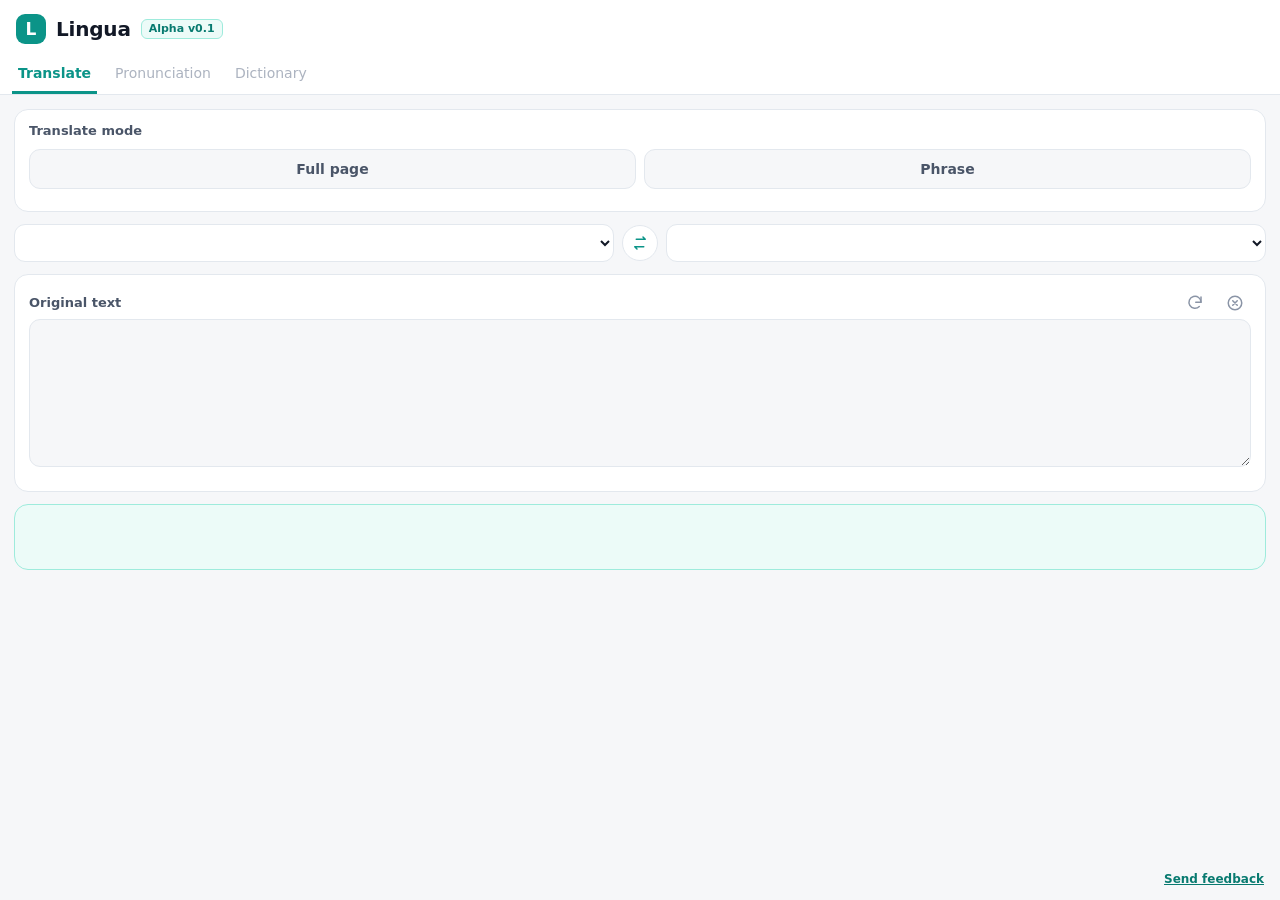
==== sidepanel/index.html @ ed69e319 "first commit" ====
<!doctype html>
<html lang="en">
<head>
  <meta charset="utf-8" />
  <meta name="viewport" content="width=device-width, initial-scale=1" />
  <title>Lingua</title>
  <link rel="stylesheet" href="sidepanel.css" />
</head>
<body>
  <header class="app-header">
    <div class="brand">
      <span class="logo" aria-hidden="true">L</span>
      <h1>Lingua</h1>
      <span class="badge" id="version-badge"></span>
    </div>
  </header>

  <nav class="tabs" id="tabs" role="tablist" aria-label="Lingua tools"></nav>

  <main id="panels"></main>

  <footer class="app-footer">
    <a id="feedback-link" href="#" target="_blank" rel="noopener">Send feedback</a>
  </footer>

  <script type="module" src="sidepanel.js"></script>
</body>
</html>
---- sidepanel/sidepanel.css ----
:root {
  --bg: #f6f7f9;
  --surface: #ffffff;
  --border: #e3e8ee;
  --text: #121826;
  --text-2: #4a5568;
  --muted: #8a94a6;
  --teal: #0b9488;
  --teal-strong: #087a70;
  --teal-tint: #ecfbf8;
  --teal-line: #9eebdc;
  --danger: #b42318;
  --danger-tint: #fef3f2;
  --radius: 14px;
  color-scheme: light;
}

* { box-sizing: border-box; }
[hidden] { display: none !important; }

html, body { height: 100%; }
body {
  margin: 0;
  background: var(--bg);
  color: var(--text);
  font: 14px/1.45 system-ui, -apple-system, "Segoe UI", Roboto, sans-serif;
  display: flex;
  flex-direction: column;
}

button, select, textarea { font: inherit; color: inherit; }
button { cursor: pointer; }
:focus-visible { outline: 2px solid var(--teal); outline-offset: 2px; }

.app-header { background: var(--surface); padding: 14px 16px 10px; }
.brand { display: flex; align-items: center; gap: 10px; }
.brand h1 { margin: 0; font-size: 20px; font-weight: 700; letter-spacing: -0.01em; }
.logo {
  width: 30px; height: 30px; border-radius: 9px; background: var(--teal); color: #fff;
  display: grid; place-items: center; font-weight: 700; font-size: 17px;
}
.badge {
  font-size: 11px; font-weight: 600; color: var(--teal-strong); background: var(--teal-tint);
  border: 1px solid var(--teal-line); border-radius: 6px; padding: 1px 7px;
}

.tabs {
  display: flex; gap: 4px; padding: 0 12px; background: var(--surface);
  border-bottom: 1px solid var(--border);
}
.tab {
  background: none; border: 0; border-bottom: 3px solid transparent; padding: 9px 6px 8px;
  font-weight: 600; color: var(--text-2); margin-right: 8px;
}
.tab[aria-selected="true"] { color: var(--teal); border-bottom-color: var(--teal); }
.tab:disabled { color: var(--muted); font-weight: 500; cursor: default; opacity: 0.7; }

#panels { flex: 1; overflow-y: auto; }
.panel { padding: 14px 14px 8px; display: flex; flex-direction: column; gap: 12px; }

.app-footer { padding: 8px 16px 12px; text-align: right; font-size: 12px; }
.app-footer a { color: var(--teal-strong); font-weight: 600; }

@media (prefers-reduced-motion: reduce) {
  * { transition: none !important; animation: none !important; }
}
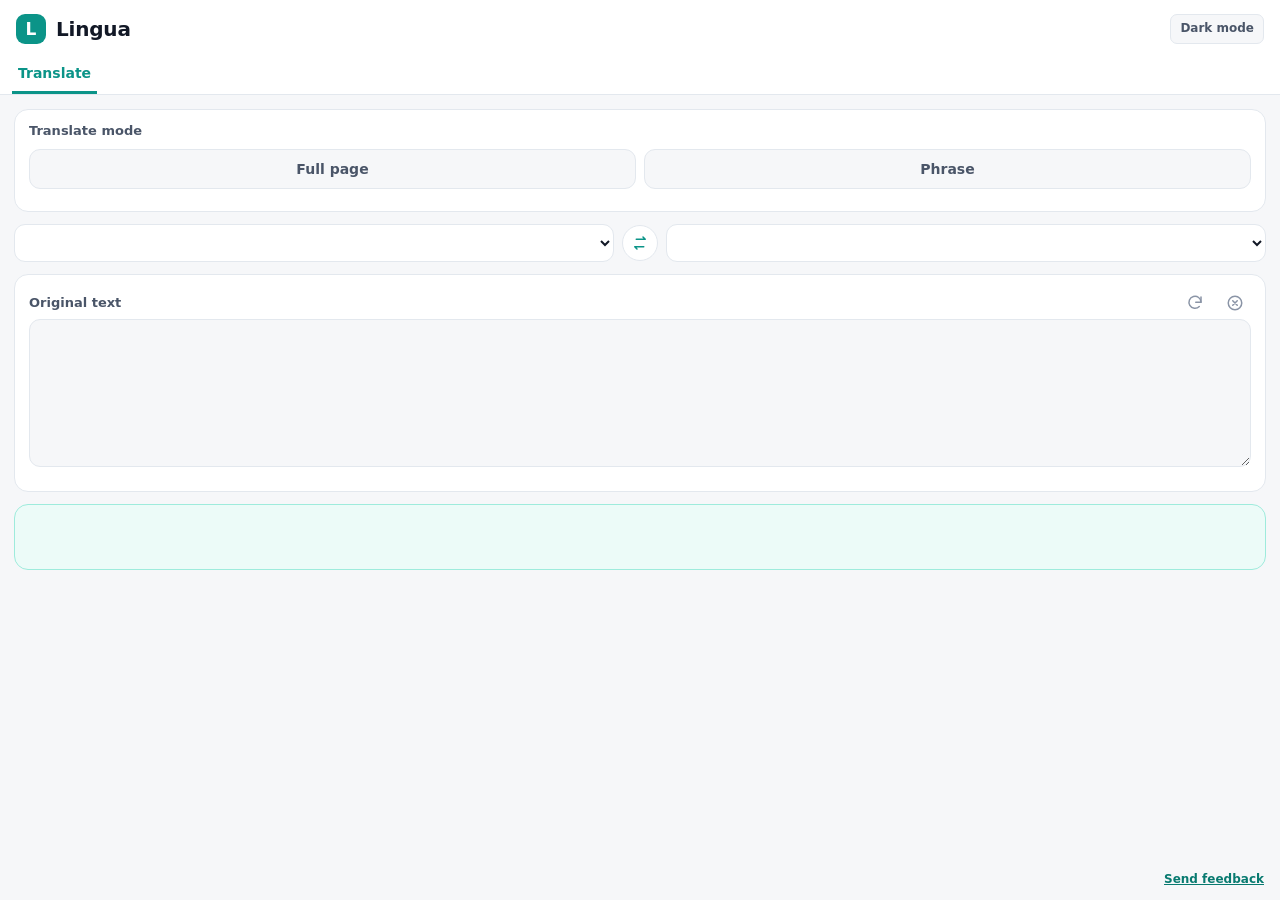
==== commit fd43b4aa: "Added dark mode, removed second label, removed bottom area for Full Page" ====
--- a/sidepanel/index.html
+++ b/sidepanel/index.html
@@ -11,7 +11,9 @@
     <div class="brand">
       <span class="logo" aria-hidden="true">L</span>
       <h1>Lingua</h1>
-      <span class="badge" id="version-badge"></span>
+      <button type="button" class="theme-toggle" id="theme-toggle" aria-pressed="false">
+        Dark mode
+      </button>
     </div>
   </header>
 
--- a/sidepanel/sidepanel.css
+++ b/sidepanel/sidepanel.css
@@ -13,6 +13,22 @@
   --danger-tint: #fef3f2;
   --radius: 14px;
   color-scheme: light;
+}
+
+:root[data-theme="dark"] {
+  --bg: #111827;
+  --surface: #1f2937;
+  --border: #374151;
+  --text: #f3f4f6;
+  --text-2: #d1d5db;
+  --muted: #9ca3af;
+  --teal: #2dd4bf;
+  --teal-strong: #5eead4;
+  --teal-tint: #123b3a;
+  --teal-line: #28756f;
+  --danger: #fca5a5;
+  --danger-tint: #4a1d22;
+  color-scheme: dark;
 }
 
 * { box-sizing: border-box; }
@@ -39,10 +55,12 @@
   width: 30px; height: 30px; border-radius: 9px; background: var(--teal); color: #fff;
   display: grid; place-items: center; font-weight: 700; font-size: 17px;
 }
-.badge {
-  font-size: 11px; font-weight: 600; color: var(--teal-strong); background: var(--teal-tint);
-  border: 1px solid var(--teal-line); border-radius: 6px; padding: 1px 7px;
+.theme-toggle {
+  margin-left: auto; padding: 5px 9px; border: 1px solid var(--border); border-radius: 7px;
+  background: var(--bg); color: var(--text-2); font-size: 12px; font-weight: 600;
 }
+.theme-toggle:hover { border-color: var(--teal); color: var(--teal-strong); }
+.theme-toggle[aria-pressed="true"] { background: var(--teal-tint); border-color: var(--teal-line); color: var(--teal-strong); }
 
 .tabs {
   display: flex; gap: 4px; padding: 0 12px; background: var(--surface);
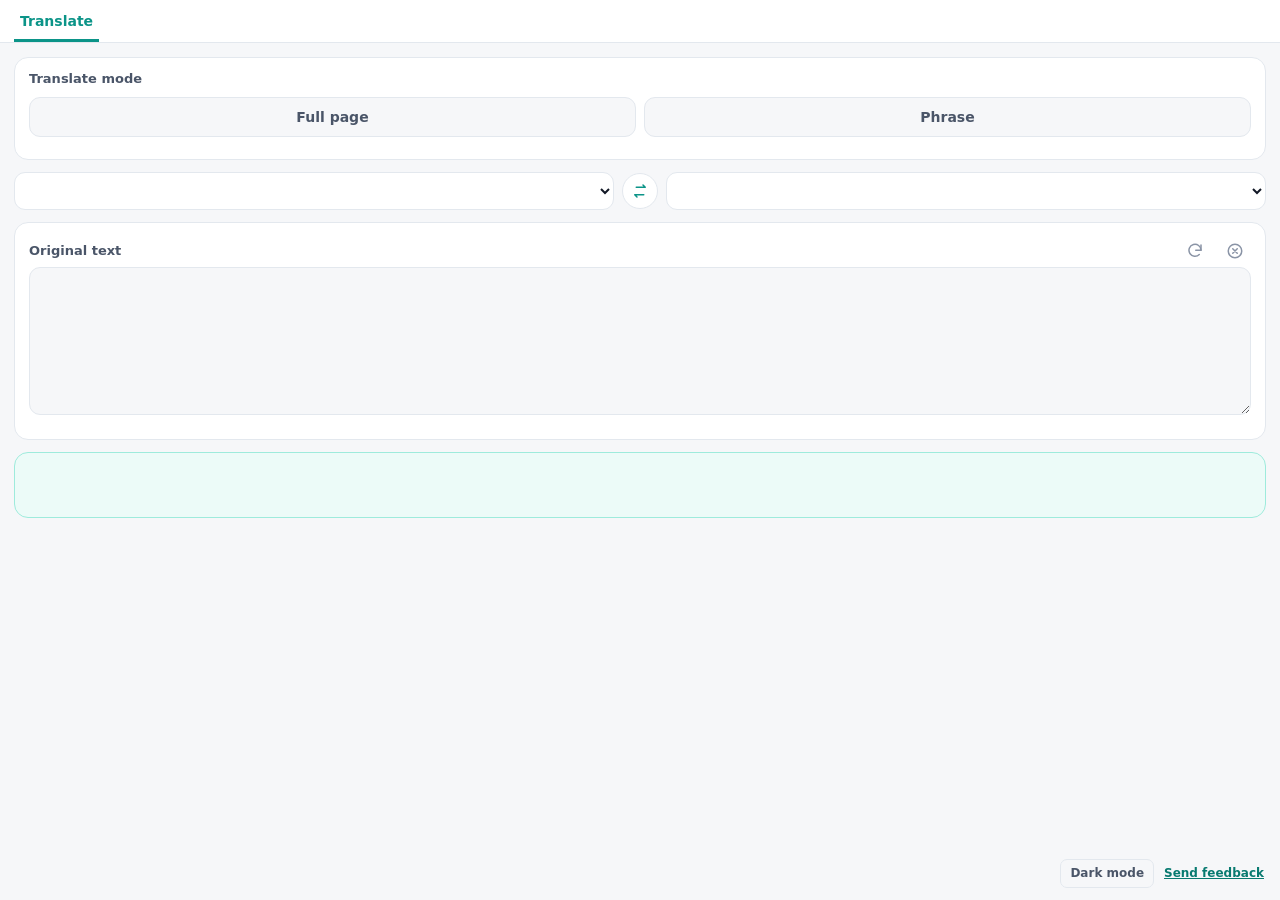
==== commit b354dbca: "Fixed double logo and updated release notes" ====
--- a/sidepanel/index.html
+++ b/sidepanel/index.html
@@ -7,21 +7,14 @@
   <link rel="stylesheet" href="sidepanel.css" />
 </head>
 <body>
-  <header class="app-header">
-    <div class="brand">
-      <span class="logo" aria-hidden="true">L</span>
-      <h1>Lingua</h1>
-      <button type="button" class="theme-toggle" id="theme-toggle" aria-pressed="false">
-        Dark mode
-      </button>
-    </div>
-  </header>
-
   <nav class="tabs" id="tabs" role="tablist" aria-label="Lingua tools"></nav>
 
   <main id="panels"></main>
 
   <footer class="app-footer">
+    <button type="button" class="theme-toggle" id="theme-toggle" aria-pressed="false">
+      Dark mode
+    </button>
     <a id="feedback-link" href="#" target="_blank" rel="noopener">Send feedback</a>
   </footer>
 
--- a/sidepanel/sidepanel.css
+++ b/sidepanel/sidepanel.css
@@ -48,22 +48,15 @@
 button { cursor: pointer; }
 :focus-visible { outline: 2px solid var(--teal); outline-offset: 2px; }
 
-.app-header { background: var(--surface); padding: 14px 16px 10px; }
-.brand { display: flex; align-items: center; gap: 10px; }
-.brand h1 { margin: 0; font-size: 20px; font-weight: 700; letter-spacing: -0.01em; }
-.logo {
-  width: 30px; height: 30px; border-radius: 9px; background: var(--teal); color: #fff;
-  display: grid; place-items: center; font-weight: 700; font-size: 17px;
-}
 .theme-toggle {
-  margin-left: auto; padding: 5px 9px; border: 1px solid var(--border); border-radius: 7px;
+  padding: 5px 9px; border: 1px solid var(--border); border-radius: 7px;
   background: var(--bg); color: var(--text-2); font-size: 12px; font-weight: 600;
 }
 .theme-toggle:hover { border-color: var(--teal); color: var(--teal-strong); }
 .theme-toggle[aria-pressed="true"] { background: var(--teal-tint); border-color: var(--teal-line); color: var(--teal-strong); }
 
 .tabs {
-  display: flex; gap: 4px; padding: 0 12px; background: var(--surface);
+  display: flex; gap: 4px; padding: 2px 14px 0; background: var(--surface);
   border-bottom: 1px solid var(--border);
 }
 .tab {
@@ -76,7 +69,7 @@
 #panels { flex: 1; overflow-y: auto; }
 .panel { padding: 14px 14px 8px; display: flex; flex-direction: column; gap: 12px; }
 
-.app-footer { padding: 8px 16px 12px; text-align: right; font-size: 12px; }
+.app-footer { display: flex; align-items: center; justify-content: flex-end; gap: 10px; padding: 8px 16px 12px; font-size: 12px; }
 .app-footer a { color: var(--teal-strong); font-weight: 600; }
 
 @media (prefers-reduced-motion: reduce) {
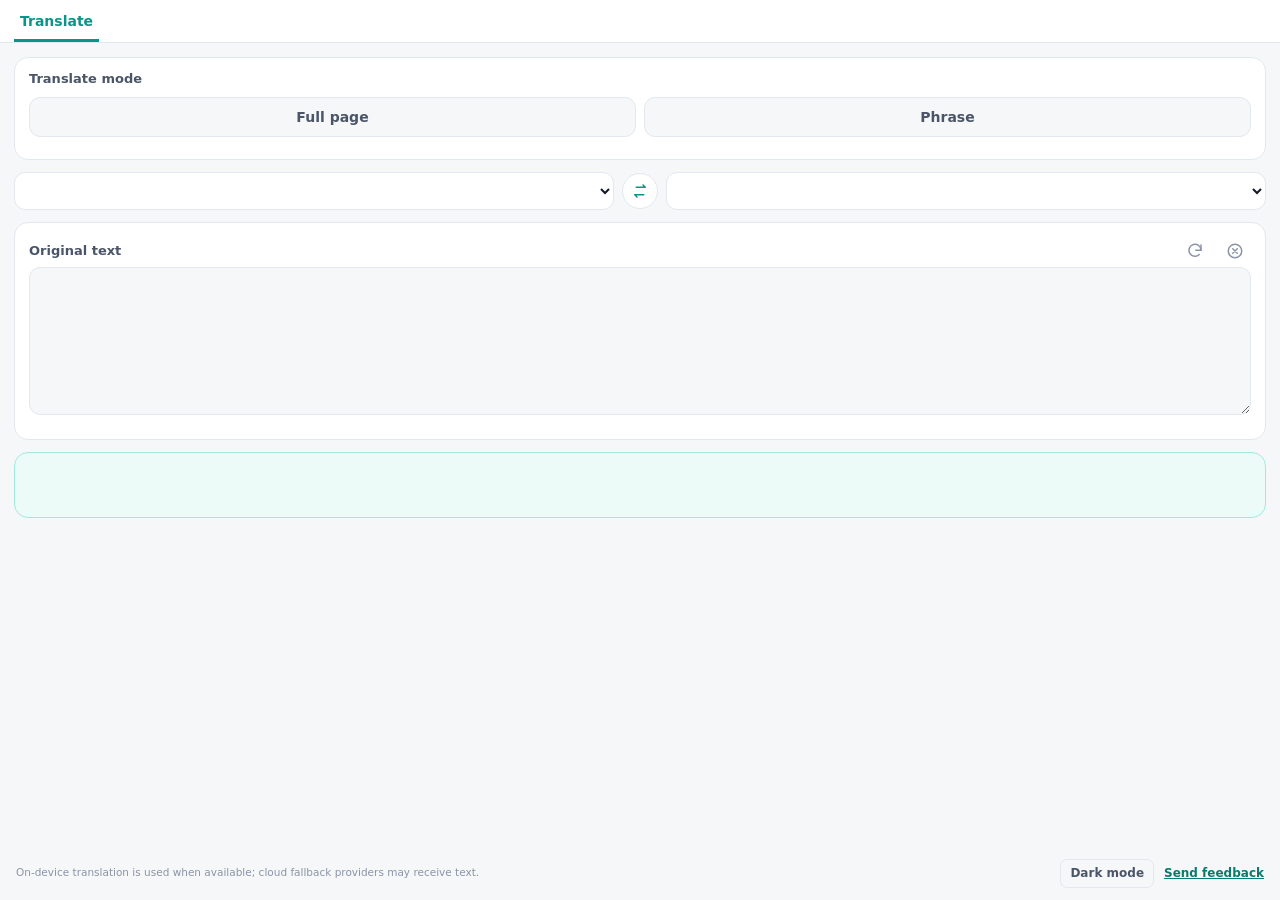
==== commit e5f34496: "Changed translation provider to Chrome's built-in Translator API Faster translation and no limit com" ====
--- a/sidepanel/index.html
+++ b/sidepanel/index.html
@@ -12,6 +12,7 @@
   <main id="panels"></main>
 
   <footer class="app-footer">
+    <span class="privacy-note">On-device translation is used when available; cloud fallback providers may receive text.</span>
     <button type="button" class="theme-toggle" id="theme-toggle" aria-pressed="false">
       Dark mode
     </button>
--- a/sidepanel/sidepanel.css
+++ b/sidepanel/sidepanel.css
@@ -70,6 +70,7 @@
 .panel { padding: 14px 14px 8px; display: flex; flex-direction: column; gap: 12px; }
 
 .app-footer { display: flex; align-items: center; justify-content: flex-end; gap: 10px; padding: 8px 16px 12px; font-size: 12px; }
+.privacy-note { margin-right: auto; color: var(--muted); font-size: 10.5px; line-height: 1.3; }
 .app-footer a { color: var(--teal-strong); font-weight: 600; }
 
 @media (prefers-reduced-motion: reduce) {
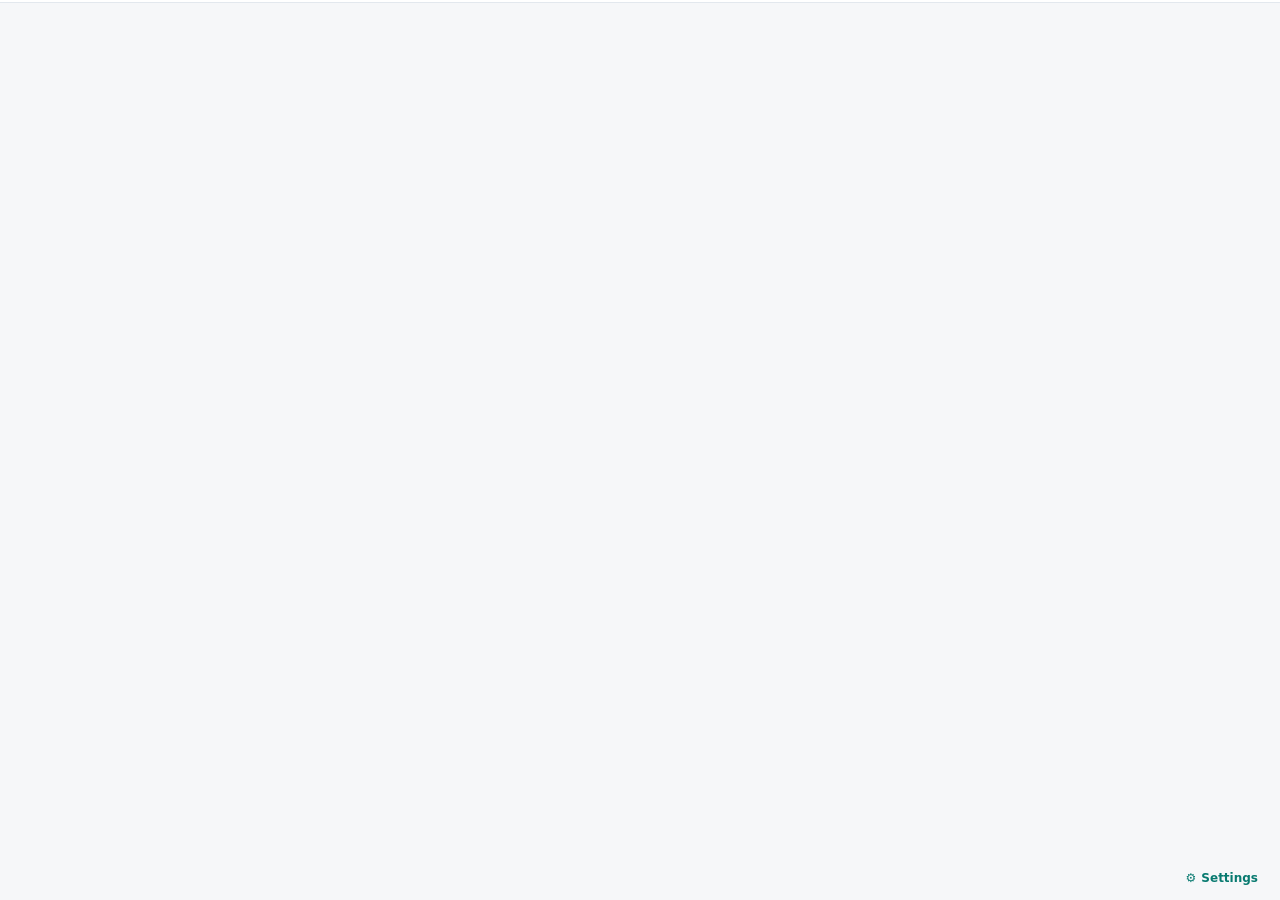
==== commit 608c011d: "Added a "Settings" section" ====
--- a/sidepanel/index.html
+++ b/sidepanel/index.html
@@ -12,12 +12,16 @@
   <main id="panels"></main>
 
   <footer class="app-footer">
-    <span class="privacy-note">On-device translation is used when available; cloud fallback providers may receive text.</span>
-    <button type="button" class="theme-toggle" id="theme-toggle" aria-pressed="false">
-      Dark mode
-    </button>
+    <button type="button" class="settings-button" id="settings-button" aria-expanded="false" aria-controls="settings-sheet">⚙ <span>Settings</span></button>
+  </footer>
+
+  <section class="settings-sheet" id="settings-sheet" role="dialog" aria-modal="false" aria-labelledby="settings-title" hidden>
+    <div class="settings-head"><h2 id="settings-title">Settings</h2><button type="button" class="icon-btn" id="settings-close" aria-label="Close settings">×</button></div>
+    <label class="settings-field"><span id="interface-language-label">Interface language</span><select id="interface-language"></select></label>
+    <label class="settings-field"><span id="text-size-label">Text size</span><input id="text-size" type="range" min="0.8" max="1.4" step="0.01" value="1" /><span class="size-labels"><span id="smaller-label">Smaller</span><span id="larger-label">Larger</span></span></label>
+    <div class="settings-actions"><button type="button" class="theme-toggle" id="theme-toggle" aria-pressed="false">Dark mode</button></div>
     <a id="feedback-link" href="#" target="_blank" rel="noopener">Send feedback</a>
-  </footer>
+  </section>
 
   <script type="module" src="sidepanel.js"></script>
 </body>
--- a/sidepanel/sidepanel.css
+++ b/sidepanel/sidepanel.css
@@ -1,4 +1,6 @@
 :root {
+  --ui-scale: 1;
+  font-size: calc(16px * var(--ui-scale));
   --bg: #f6f7f9;
   --surface: #ffffff;
   --border: #e3e8ee;
@@ -39,7 +41,7 @@
   margin: 0;
   background: var(--bg);
   color: var(--text);
-  font: 14px/1.45 system-ui, -apple-system, "Segoe UI", Roboto, sans-serif;
+  font: 0.875rem/1.45 system-ui, -apple-system, "Segoe UI", Roboto, sans-serif;
   display: flex;
   flex-direction: column;
 }
@@ -50,7 +52,7 @@
 
 .theme-toggle {
   padding: 5px 9px; border: 1px solid var(--border); border-radius: 7px;
-  background: var(--bg); color: var(--text-2); font-size: 12px; font-weight: 600;
+  background: var(--bg); color: var(--text-2); font-size: 0.75rem; font-weight: 600;
 }
 .theme-toggle:hover { border-color: var(--teal); color: var(--teal-strong); }
 .theme-toggle[aria-pressed="true"] { background: var(--teal-tint); border-color: var(--teal-line); color: var(--teal-strong); }
@@ -69,9 +71,18 @@
 #panels { flex: 1; overflow-y: auto; }
 .panel { padding: 14px 14px 8px; display: flex; flex-direction: column; gap: 12px; }
 
-.app-footer { display: flex; align-items: center; justify-content: flex-end; gap: 10px; padding: 8px 16px 12px; font-size: 12px; }
-.privacy-note { margin-right: auto; color: var(--muted); font-size: 10.5px; line-height: 1.3; }
+.app-footer { display: flex; align-items: center; justify-content: flex-end; gap: 10px; padding: 8px 16px 12px; font-size: 0.75rem; }
 .app-footer a { color: var(--teal-strong); font-weight: 600; }
+.settings-button { display: inline-flex; align-items: center; gap: 5px; border: 0; background: none; color: var(--teal-strong); font-weight: 700; }
+.settings-sheet { position: fixed; z-index: 10; left: 8px; right: 8px; bottom: 8px; max-height: min(390px, 70vh); overflow: auto; padding: 14px; border: 1px solid var(--border); border-radius: var(--radius); background: var(--surface); box-shadow: 0 10px 28px rgba(0,0,0,.22); }
+.settings-head { display: flex; align-items: center; justify-content: space-between; gap: 12px; }
+.settings-head h2 { margin: 0; font-size: 1rem; }
+.settings-field { display: block; margin-top: 14px; font-weight: 600; color: var(--text-2); }
+.settings-field select, .settings-field input { width: 100%; margin-top: 6px; }
+.settings-field select { padding: 8px; border: 1px solid var(--border); border-radius: 8px; background: var(--bg); }
+.size-labels { display: flex; justify-content: space-between; font-size: 0.6875rem; font-weight: 500; color: var(--muted); }
+.settings-actions { display: flex; justify-content: flex-start; margin-top: 14px; }
+.settings-sheet > a { display: inline-block; margin-top: 8px; color: var(--teal-strong); font-weight: 700; }
 
 @media (prefers-reduced-motion: reduce) {
   * { transition: none !important; animation: none !important; }
